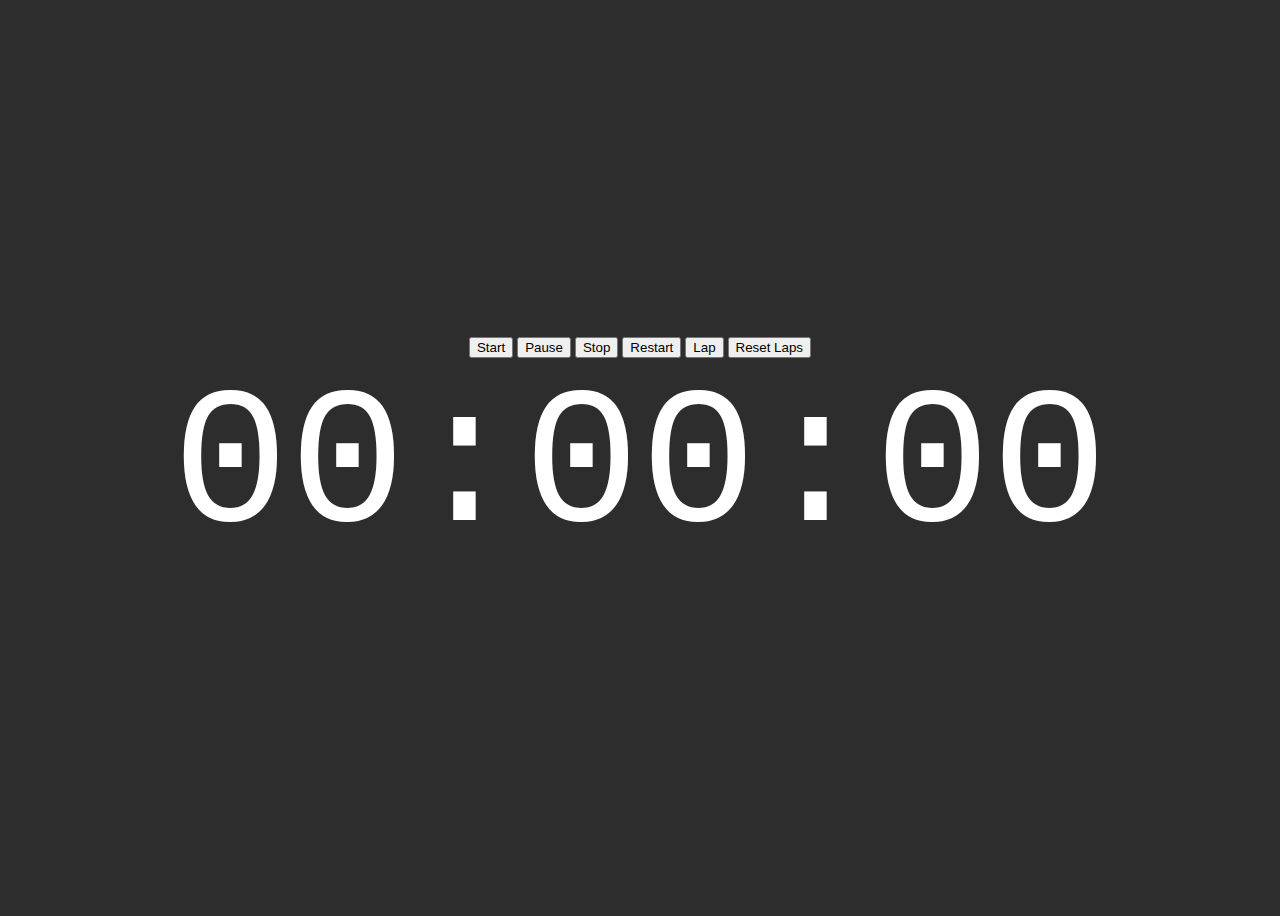
==== index.html @ f39cb7b7 "Add files via upload" ====
<!DOCTYPE html>
<html lang="en">
<head>
    <meta charset="UTF-8">
    <meta http-equiv="X-UA-Compatible" content="IE=edge">
    <meta name="viewport" content="width=device-width, initial-scale=1.0">
    <title>Stopwatch</title>
    <link rel="stylesheet" href="style.css">
</head>
<body>
	<div class="controls">
		<button onclick="start()">Start</button>
		<button onclick="pause()">Pause</button>
		<button onclick="stop()">Stop</button>
		<button onclick="restart()">Restart</button>
		<button onclick="lap()">Lap</button>
		<button onclick="resetLaps()">Reset Laps</button>
	</div>
	<div class="stopwatch">00:00:00</div>
	<ul class="laps"></ul>
     <script src="script.js"></script>
</body>
</html>
---- style.css ----
body{
    background-color: #2d2d2d;
    color: white;
    display: flex;
    flex-direction: column;
    align-items: center;
    justify-content: center;
    height: 100vh;
}

.stopwatch {
    font-size: 15em;
    font-family: monospace;
}

ul{
    margin: 0;
    padding: 0;
}

ul li {
    list-style: none;
    padding: 10px 0;
}
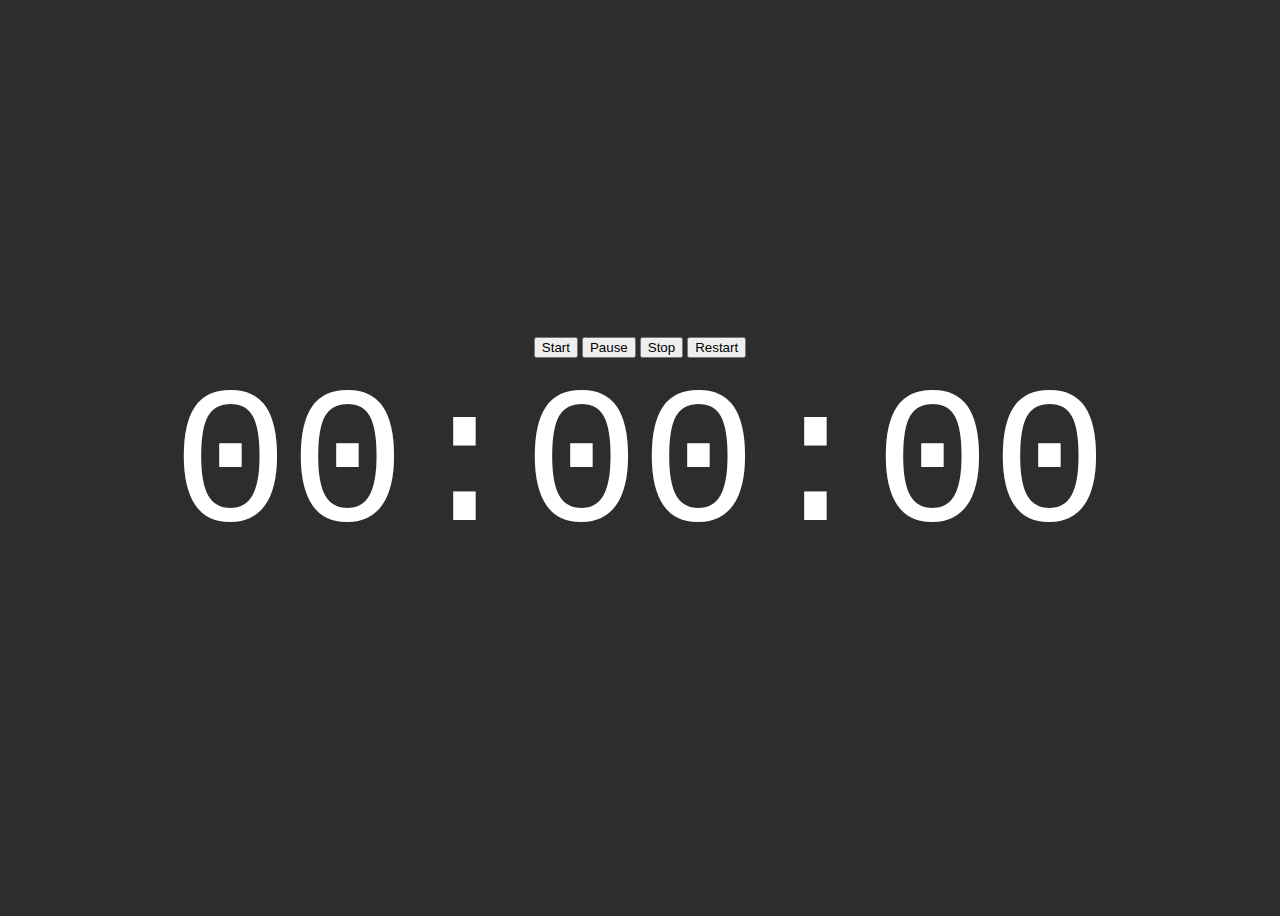
==== commit 30d52cb7: "Update index.html" ====
--- a/index.html
+++ b/index.html
@@ -1,23 +1,23 @@
 <!DOCTYPE html>
 <html lang="en">
+
 <head>
-    <meta charset="UTF-8">
-    <meta http-equiv="X-UA-Compatible" content="IE=edge">
-    <meta name="viewport" content="width=device-width, initial-scale=1.0">
-    <title>Stopwatch</title>
-    <link rel="stylesheet" href="style.css">
+	<meta charset="UTF-8">
+	<meta http-equiv="X-UA-Compatible" content="IE=edge">
+	<meta name="viewport" content="width=device-width, initial-scale=1.0">
+	<title>Stopwatch</title>
+	<link rel="stylesheet" href="style.css">
 </head>
+
 <body>
 	<div class="controls">
 		<button onclick="start()">Start</button>
 		<button onclick="pause()">Pause</button>
 		<button onclick="stop()">Stop</button>
 		<button onclick="restart()">Restart</button>
-		<button onclick="lap()">Lap</button>
-		<button onclick="resetLaps()">Reset Laps</button>
 	</div>
 	<div class="stopwatch">00:00:00</div>
-	<ul class="laps"></ul>
-     <script src="script.js"></script>
+	<script src="script.js"></script>
 </body>
-</html>+
+</html>
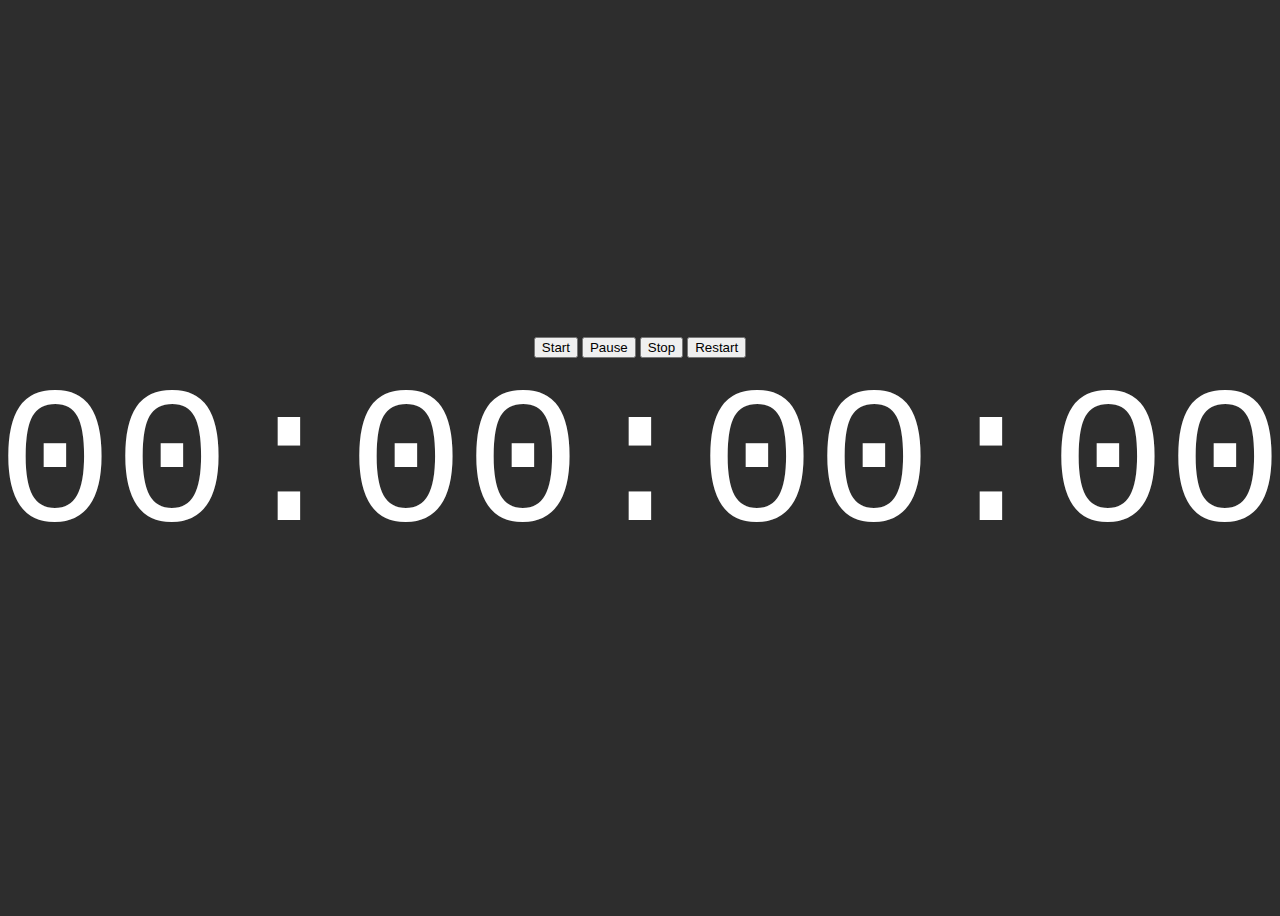
==== commit 23302299: "new commit on github" ====
--- a/index.html
+++ b/index.html
@@ -7,16 +7,22 @@
 	<meta name="viewport" content="width=device-width, initial-scale=1.0">
 	<title>Stopwatch</title>
 	<link rel="stylesheet" href="style.css">
+    <link href="https://cdn.jsdelivr.net/npm/bootstrap@5.1.3/dist/css/bootstrap.min.css" rel="stylesheet" integrity="sha384-1BmE4kWBq78iYhFldvKuhfTAU6auU8tT94WrHftjDbrCEXSU1oBoqyl2QvZ6jIW3" crossorigin="anonymous">
 </head>
 
 <body>
+	<!------------- Controllers of stop watch ----------->
+
 	<div class="controls">
-		<button onclick="start()">Start</button>
-		<button onclick="pause()">Pause</button>
-		<button onclick="stop()">Stop</button>
-		<button onclick="restart()">Restart</button>
+		<button onclick="start()" class="btn btn-info">Start</button>
+		<button onclick="pause()" class="btn btn-info">Pause</button>
+		<button onclick="stop()" class="btn btn-info">Stop</button>
+		<button onclick="restart()" class="btn btn-info">Restart</button>
 	</div>
-	<div class="stopwatch">00:00:00</div>
+
+	<!----------------- Display Timer ---------------->
+	<!-- new comment -->
+	<div class="stopwatch">00:00:00:00</div>
 	<script src="script.js"></script>
 </body>
 
--- a/style.css
+++ b/style.css
@@ -1,24 +1,14 @@
-body{
-    background-color: #2d2d2d;
-    color: white;
-    display: flex;
-    flex-direction: column;
-    align-items: center;
-    justify-content: center;
-    height: 100vh;
+body {
+  background-color: #2d2d2d;
+  color: white;
+  display: flex;
+  flex-direction: column;
+  align-items: center;
+  justify-content: center;
+  height: 100vh;
 }
 
 .stopwatch {
-    font-size: 15em;
-    font-family: monospace;
+  font-size: 15em;
+  font-family: monospace;
 }
-
-ul{
-    margin: 0;
-    padding: 0;
-}
-
-ul li {
-    list-style: none;
-    padding: 10px 0;
-}